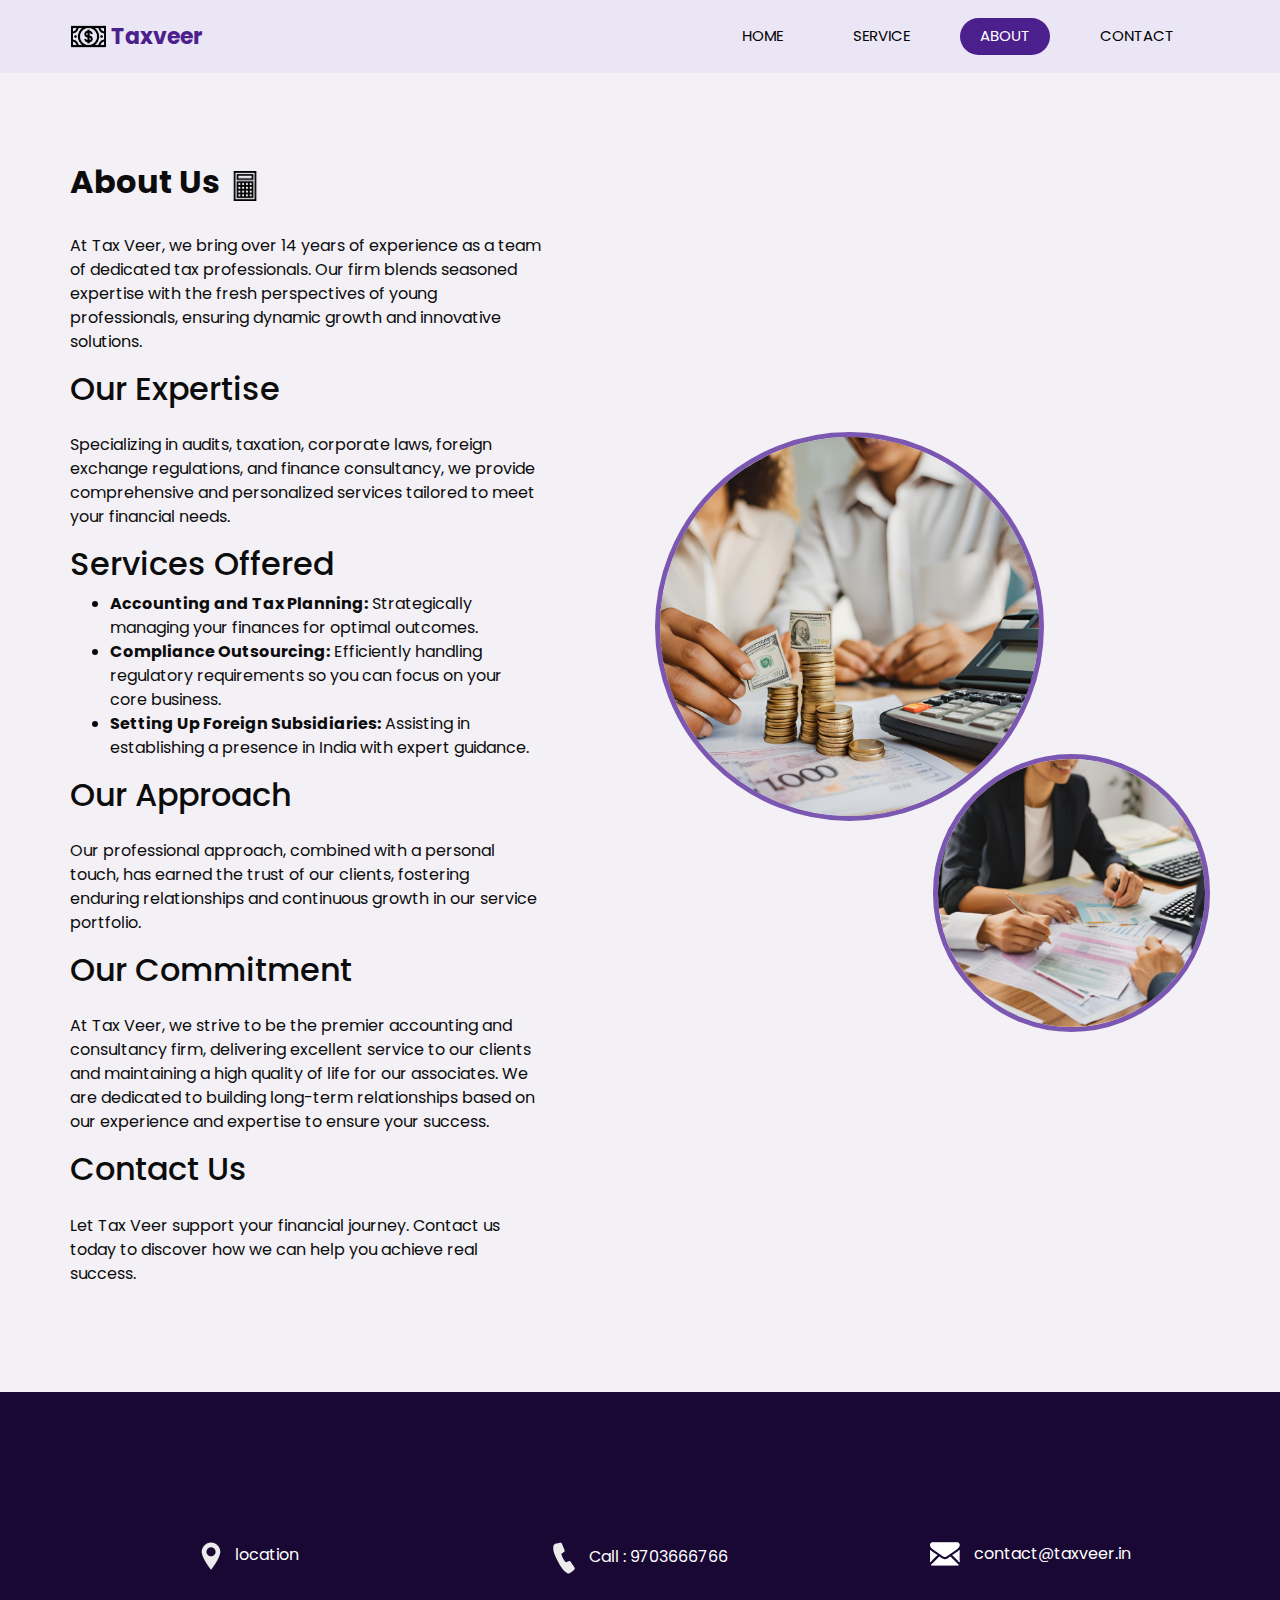
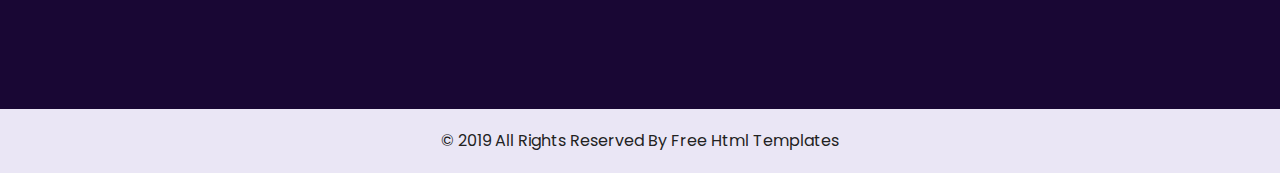
==== about.html @ 94d4b9c3 "first commit" ====
<!DOCTYPE html>
<html>

<head>
  <!-- Basic -->
  <meta charset="utf-8" />
  <meta http-equiv="X-UA-Compatible" content="IE=edge" />
  <!-- Mobile Metas -->
  <meta name="viewport" content="width=device-width, initial-scale=1, shrink-to-fit=no" />
  <!-- Site Metas -->
  <meta name="keywords" content="" />
  <meta name="description" content="" />
  <meta name="author" content="" />

  <title>Electrochip</title>

  <!-- slider stylesheet -->
  <link rel="stylesheet" type="text/css" href="https://cdnjs.cloudflare.com/ajax/libs/OwlCarousel2/2.1.3/assets/owl.carousel.min.css" />

  <!-- bootstrap core css -->
  <link rel="stylesheet" type="text/css" href="css/bootstrap.css" />

  <!-- fonts style -->
  <link href="https://fonts.googleapis.com/css?family=Poppins:400,600,700&display=swap" rel="stylesheet">
  <!-- Custom styles for this template -->
  <link href="css/style.css" rel="stylesheet" />
  <!-- responsive style -->
  <link href="css/responsive.css" rel="stylesheet" />
</head>

<body class="sub_page">

  <div class="hero_area">
    <!-- header section strats -->
    <header class="header_section">
      <div class="container">
        <nav class="navbar navbar-expand-lg custom_nav-container ">
          <a class="navbar-brand" href="index.html">
            <img src="images/money.png" alt="">
            <span>
              Taxveer
            </span>
          </a>
          <button class="navbar-toggler" type="button" data-toggle="collapse" data-target="#navbarSupportedContent" aria-controls="navbarSupportedContent" aria-expanded="false" aria-label="Toggle navigation">
            <span class="s-1"> </span>
            <span class="s-2"> </span>
            <span class="s-3"> </span>
          </button>

          <div class="collapse navbar-collapse" id="navbarSupportedContent">
            <div class="d-flex ml-auto flex-column flex-lg-row align-items-center">
              <ul class="navbar-nav  ">
                <li class="nav-item ">
                  <a class="nav-link" href="index.html">Home <span class="sr-only">(current)</span></a>
                </li>
               
                <li class="nav-item">
                  <a class="nav-link" href="service.html"> Service </a>
                </li>
                <li class="nav-item active">
                  <a class="nav-link" href="about.html"> About</a>
                </li>
                <li class="nav-item">
                  <a class="nav-link" href="index.html#Contact">Contact </a>
                </li>
              </ul>
            </div>
          </div>
        </nav>
      </div>
    </header>
    <!-- end header section -->
  



  <!-- about section -->
  <section class="about_section layout_padding">
    <div class="container">
      <div class="row">
        <div class="col-md-6">
          <div class="detail-box">
            <div class="heading_container">
              <h2>
                About Us
              </h2>
              <img src="images/calculator.png" alt="">
            </div>
            <section>
              <p>At Tax Veer, we bring over 14 years of experience as a team of dedicated tax professionals. Our firm blends seasoned expertise with the fresh perspectives of young professionals, ensuring dynamic growth and innovative solutions.</p>
          </section>
          <section>
              <h2>Our Expertise</h2>
              <p>Specializing in audits, taxation, corporate laws, foreign exchange regulations, and finance consultancy, we provide comprehensive and personalized services tailored to meet your financial needs.</p>
          </section>
          <section class="services">
              <h2>Services Offered</h2>
              <ul>
                  <li><strong>Accounting and Tax Planning:</strong> Strategically managing your finances for optimal outcomes.</li>
                  <li><strong>Compliance Outsourcing:</strong> Efficiently handling regulatory requirements so you can focus on your core business.</li>
                  <li><strong>Setting Up Foreign Subsidiaries:</strong> Assisting in establishing a presence in India with expert guidance.</li>
              </ul>
          </section>
          <section>
              <h2>Our Approach</h2>
              <p>Our professional approach, combined with a personal touch, has earned the trust of our clients, fostering enduring relationships and continuous growth in our service portfolio.</p>
          </section>
          <section>
              <h2>Our Commitment</h2>
              <p>At Tax Veer, we strive to be the premier accounting and consultancy firm, delivering excellent service to our clients and maintaining a high quality of life for our associates. We are dedicated to building long-term relationships based on our experience and expertise to ensure your success.</p>
          </section>
          <div class="contact">
              <h2>Contact Us</h2>
              <p>Let Tax Veer support your financial journey. Contact us today to discover how we can help you achieve real success.</p>
          </div>
           
          </div>
        </div>
        <div class="col-md-6">
          <div class="img_container">
            <div class="img-box b1">
              <img src="images/about-img1.jpg" alt="" />
            </div>
            <div class="img-box b2">
              <img src="images/about-img2.jpg" alt="" />
            </div>
          </div>

        </div>

      </div>
    </div>
  </section>

  <!-- end about section -->

  <!-- info section -->

  <section class="info_section layout_padding">
    <div class="container">
      <div class="info_contact">
        <div class="row">
          <div class="col-md-4">
            <a href="https://maps.app.goo.gl/J3NLf8S6xX1rrDwE8">
              <img src="images/location-white.png" alt="">
              <span>
                location
              </span>
            </a>
          </div>
          <div class="col-md-4">
            <a href="tel:+919703666766">
              <img src="images/telephone-white.png" alt="">
              <span>
                Call :  9703666766
              </span>
            </a>
          </div>
          <div class="col-md-4">
            <a href="mailto:contact@taxveer.in">
              <img src="images/envelope-white.png" alt="">
              <span>
                contact@taxveer.in
              </span>
            </a>
          </div>
        </div>
      </div>
      

    </div>
  </section>


  <!-- end info section -->

  <!-- footer section -->
  <footer class="container-fluid footer_section">
    <div class="container">
      <div class="row">
        <div class="col-lg-7 col-md-9 mx-auto">
          <p>
            &copy; 2019 All Rights Reserved By
            <a href="https://html.design/">Free Html Templates</a>
          </p>
        </div>
      </div>
    </div>
  </footer>
  <!-- footer section -->


  <script src="js/jquery-3.4.1.min.js"></script>
  <script src="js/bootstrap.js"></script>

</body>

</html>
---- css/style.css ----
body {
  font-family: "Poppins", sans-serif;
  color: #0c0c0c;
  background-color: #ffffff;
}

.layout_padding {
  padding-top: 90px;
  padding-bottom: 90px;
}

.layout_padding2 {
  padding-top: 45px;
  padding-bottom: 45px;
}

.layout_padding2-top {
  padding-top: 45px;
}

.layout_padding2-bottom {
  padding-bottom: 45px;
}

.layout_padding-top {
  padding-top: 90px;
}

.layout_padding-bottom {
  padding-bottom: 90px;
}

.heading_container {
  display: -webkit-box;
  display: -ms-flexbox;
  display: flex;
  -webkit-box-pack: start;
      -ms-flex-pack: start;
          justify-content: flex-start;
  -webkit-box-align: center;
      -ms-flex-align: center;
          align-items: center;
  text-align: center;
}

.heading_container h2 {
  position: relative;
  font-weight: bold;
  margin-right: 10px;
}

.heading_container img {
  width: 30px;
}

/*header section*/
.hero_area {
  height: 98vh;
  position: relative;
  display: -webkit-box;
  display: -ms-flexbox;
  display: flex;
  -webkit-box-orient: vertical;
  -webkit-box-direction: normal;
      -ms-flex-direction: column;
          flex-direction: column;
  background-color: #eae6f5;
}

.sub_page .hero_area {
  height: auto;
}

.header_section .container {
  padding: 0;
}

.header_section .nav_container {
  margin: 0 auto;
}

.custom_nav-container .navbar-nav .nav-item .nav-link {
  padding: 7px 20px;
  margin: 10px 15px;
  color: #000000;
  text-align: center;
  border-radius: 35px;
  text-transform: uppercase;
  font-size: 15px;
}

.custom_nav-container .navbar-nav .nav-item.active .nav-link, .custom_nav-container .navbar-nav .nav-item:hover .nav-link {
  background-color: #4b208c;
  color: #ffffff;
}

a,
a:hover,
a:focus {
  text-decoration: none;
}

a:hover,
a:focus {
  color: initial;
}

.btn,
.btn:focus {
  outline: none !important;
  -webkit-box-shadow: none;
          box-shadow: none;
}

.custom_nav-container .nav_search-btn {
  background-image: url(../images/search-icon.png);
  background-size: 22px;
  background-repeat: no-repeat;
  background-position-y: 7px;
  width: 35px;
  height: 35px;
  padding: 0;
  border: none;
}

.navbar-brand {
  display: -webkit-box;
  display: -ms-flexbox;
  display: flex;
  -webkit-box-align: center;
      -ms-flex-align: center;
          align-items: center;
}

.navbar-brand img {
  margin-right: 5px;
  width: 35px;
}

.navbar-brand span {
  font-size: 22px;
  font-weight: 700;
  color: #4b208c;
}

.custom_nav-container {
  z-index: 99999;
}

.navbar-expand-lg .navbar-collapse {
  -webkit-box-align: end;
      -ms-flex-align: end;
          align-items: flex-end;
}

.custom_nav-container .navbar-toggler {
  outline: none;
}

.custom_nav-container .navbar-toggler {
  padding: 0;
  width: 37px;
  height: 42px;
}

.custom_nav-container .navbar-toggler span {
  display: block;
  width: 35px;
  height: 4px;
  background-color: #190734;
  margin: 7px 0;
  -webkit-transition: all .3s;
  transition: all .3s;
}

.custom_nav-container .navbar-toggler[aria-expanded="true"] .s-1 {
  -webkit-transform: rotate(45deg);
          transform: rotate(45deg);
  margin: 0;
  margin-bottom: -4px;
}

.custom_nav-container .navbar-toggler[aria-expanded="true"] .s-2 {
  display: none;
}

.custom_nav-container .navbar-toggler[aria-expanded="true"] .s-3 {
  -webkit-transform: rotate(-45deg);
          transform: rotate(-45deg);
  margin: 0;
  margin-top: -4px;
}

.custom_nav-container .navbar-toggler[aria-expanded="false"] .s-1,
.custom_nav-container .navbar-toggler[aria-expanded="false"] .s-2,
.custom_nav-container .navbar-toggler[aria-expanded="false"] .s-3 {
  -webkit-transform: none;
          transform: none;
}

/*end header section*/
/* slider section */
.slider_section {
  -webkit-box-flex: 1;
      -ms-flex: 1;
          flex: 1;
  display: -webkit-box;
  display: -ms-flexbox;
  display: flex;
  -webkit-box-align: center;
      -ms-flex-align: center;
          align-items: center;
  position: relative;
  z-index: 2;
  color: #3b3a3a;
  padding-bottom: 90px;
}

.slider_section .row {
  -webkit-box-align: center;
      -ms-flex-align: center;
          align-items: center;
}

.slider_section .detail_box {
  color: #000000;
}

.slider_section .detail_box h1 {
  text-transform: uppercase;
  font-weight: bold;
}

.slider_section .detail_box p {
  margin-top: 20px;
}

.slider_section .detail_box a {
  display: inline-block;
  padding: 10px 40px;
  background-color: #4b208c;
  color: #ffffff;
  border-radius: 35px;
  margin-top: 35px;
}

.slider_section .detail_box a:hover {
  background-color: #5625a1;
}

.slider_section .img_container {
  border: 7px solid #7b57b2;
  border-radius: 100%;
  overflow: hidden;
}

.slider_section .img_container div#carouselExampleContarols {
  width: 100%;
  position: unset;
}

.slider_section .img_container .img-box img {
  width: 100%;
}

.slider_section .carousel-control-prev,
.slider_section .carousel-control-next {
  top: initial;
  left: initial;
  bottom: 5%;
  right: 10%;
  width: 45px;
  height: 45px;
  border: none;
  border-radius: 100%;
  opacity: 1;
  background-repeat: no-repeat;
  background-size: 8px;
  background-position: center;
}

.slider_section .carousel-control-prev {
  background-image: url(../images/prev.png);
  background-color: #ffffff;
  -webkit-transform: translate(-85px, 30px);
          transform: translate(-85px, 30px);
}

.slider_section .carousel-control-next {
  background-image: url(../images/next.png);
  background-color: #4b208c;
  -webkit-transform: translate(-45px, 0);
          transform: translate(-45px, 0);
}

.service_section {
  text-align: center;
}

.service_section .heading_container {
  -webkit-box-pack: center;
      -ms-flex-pack: center;
          justify-content: center;
}

.service_section .service_container {
  display: -webkit-box;
  display: -ms-flexbox;
  display: flex;
  -webkit-box-pack: center;
      -ms-flex-pack: center;
          justify-content: center;
  padding: 35px 0;
  -ms-flex-wrap: wrap;
      flex-wrap: wrap;
}

.service_section .service_container .box {
  margin: 25px 1%;
  -ms-flex-preferred-size: 31%;
      flex-basis: 31%;
  padding: 35px 25px 25px;
  border-radius: 15px;
  -webkit-box-shadow: 0 0 10px 0 rgba(0, 0, 0, 0.15);
          box-shadow: 0 0 10px 0 rgba(0, 0, 0, 0.15);
  border-top: 15px solid transparent;
  overflow: hidden;
  -webkit-transition: all .1s;
  transition: all .1s;
}

.service_section .service_container .box .img-box {
  display: -webkit-box;
  display: -ms-flexbox;
  display: flex;
  -webkit-box-pack: center;
      -ms-flex-pack: center;
          justify-content: center;
  -webkit-box-align: center;
      -ms-flex-align: center;
          align-items: center;
  height: 125px;
}

.service_section .service_container .box .img-box img {
  width: 90px;

}

.service_section .service_container .box .detail-box {
  margin-top: 25px;
}

.service_section .service_container .box .detail-box h5 {
  color: #2e0e5f;
  font-weight: 600;
  position: relative;
}

.service_section .service_container .box:hover, .service_section .service_container .box.active {
  border-top: 15px solid #512a97;
}

.service_section .btn-box {
  display: -webkit-box;
  display: -ms-flexbox;
  display: flex;
  -webkit-box-pack: center;
      -ms-flex-pack: center;
          justify-content: center;
  margin-top: 25px;
}

.service_section .btn-box a {
  display: inline-block;
  padding: 10px 35px;
  background-color: #4b208c;
  color: #ffffff;
  border-radius: 35px;
}

.service_section .btn-box a:hover {
  background-color: #5625a1;
}

.about_section {
  background-color: #f3f0f6;
}

.about_section .row {
  -webkit-box-align: center;
      -ms-flex-align: center;
          align-items: center;
}

.about_section .img_container {
  display: -webkit-box;
  display: -ms-flexbox;
  display: flex;
  -webkit-box-orient: vertical;
  -webkit-box-direction: normal;
      -ms-flex-direction: column;
          flex-direction: column;
}

.about_section .img_container .img-box {
  border: 5px solid #7b57b2;
  border-radius: 100%;
  overflow: hidden;
}

.about_section .img_container .img-box.b1 {
  width: 70%;
}

.about_section .img_container .img-box.b2 {
  width: 50%;
  margin-left: auto;
  margin-top: -12%;
}

.about_section .img_container .img-box img {
  width: 100%;
}

.about_section .detail-box {
  margin-right: 15%;
}

.about_section .detail-box p {
  margin-top: 25px;
}

.about_section .detail-box a {
  display: inline-block;
  padding: 10px 35px;
  background-color: #4b208c;
  color: #ffffff;
  border-radius: 5px;
  margin: 25px 0 45px 0;
}

.about_section .detail-box a:hover {
  background-color: #5625a1;
}

.blog_section .heading_container {
  -webkit-box-pack: center;
      -ms-flex-pack: center;
          justify-content: center;
}

.blog_section .heading_container h2::before {
  background-color: #ffffff;
}

.blog_section .box {
  margin-top: 55px;
  background-color: #ffffff;
  -webkit-box-shadow: 0 0 10px 0 rgba(0, 0, 0, 0.15);
          box-shadow: 0 0 10px 0 rgba(0, 0, 0, 0.15);
}

.blog_section .box .img-box {
  position: relative;
}

.blog_section .box .img-box img {
  width: 100%;
}

.blog_section .box .detail-box {
  padding: 25px 25px 15px;
}

.blog_section .box .detail-box h5 {
  font-weight: bold;
}

.contact_section {
  position: relative;
}

.contact_section form {
  margin-top: 45px;
  padding-right: 35px;
}

.contact_section input {
  width: 100%;
  border: none;
  height: 50px;
  margin-bottom: 25px;
  padding-left: 25px;
  background-color: transparent;
  outline: none;
  color: #101010;
  -webkit-box-shadow: 0px 2px 5px 0px rgba(0, 0, 0, 0.16);
  box-shadow: 0px 2px 5px 0px rgba(0, 0, 0, 0.16);
}

.contact_section input::-webkit-input-placeholder {
  color: #737272;
}

.contact_section input:-ms-input-placeholder {
  color: #737272;
}

.contact_section input::-ms-input-placeholder {
  color: #737272;
}

.contact_section input::placeholder {
  color: #737272;
}

.contact_section input.message-box {
  height: 120px;
}

.contact_section button {
  border: none;
  display: inline-block;
  padding: 12px 45px;
  background-color: #4b208c;
  color: #ffffff;
  border-radius: 0px;
  margin-top: 35px;
}

.contact_section button:hover {
  background-color: #5625a1;
}

.contact_section .map_container {
  height: 100%;
  min-height: 325px;
}

.contact_section .map_container .map-responsive {
  height: 100%;
}

.footer_bg {
  background-image: url(../images/footer-bg.png);
  background-size: cover;
  background-position: top;
}

/* info section */
.info_section {
  background-color: #190734;
  color: #ffffff;
}

.info_section h6 {
  font-weight: bold;
}

.info_section .info_contact {
  margin-top: 60px;
  margin-bottom: 45px;
}

.info_section .info_contact .col-md-4 {
  display: -webkit-box;
  display: -ms-flexbox;
  display: flex;
  -webkit-box-pack: center;
      -ms-flex-pack: center;
          justify-content: center;
}

.info_section .info_contact a {
  color: #ffffff;
}

.info_section .info_contact img {
  max-width: 100%;
  margin-right: 10px;
}

.info_section .info_form {
  margin: 0 auto;
  margin-bottom: 45px;
}

.info_section .info_form h4 {
  text-transform: uppercase;
  text-align: center;
  margin-bottom: 20px;
}

.info_section .info_form form {
  display: -webkit-box;
  display: -ms-flexbox;
  display: flex;
  -webkit-box-align: center;
      -ms-flex-align: center;
          align-items: center;
}

.info_section .info_form form input {
  background-color: #ffffff;
  border: none;
  -webkit-box-flex: 2.5;
      -ms-flex: 2.5;
          flex: 2.5;
  outline: none;
  color: #000000;
  min-height: 42.4px;
  padding-left: 15px;
}

.info_section .info_form form input ::-webkit-input-placeholder {
  color: #ffffff;
  opacity: 0.2;
}

.info_section .info_form form input :-ms-input-placeholder {
  color: #ffffff;
  opacity: 0.2;
}

.info_section .info_form form input ::-ms-input-placeholder {
  color: #ffffff;
  opacity: 0.2;
}

.info_section .info_form form input ::placeholder {
  color: #ffffff;
  opacity: 0.2;
}

.info_section .info_form form button {
  -webkit-box-flex: 1;
      -ms-flex: 1;
          flex: 1;
  border: none;
  display: inline-block;
  padding: 10px 30px;
  background-color: #4b208c;
  color: #ffffff;
  border-radius: 0;
  font-size: 15px;
  text-transform: uppercase;
}

.info_section .info_form form button:hover {
  background-color: #5625a1;
}

.info_section .box {
  display: -webkit-box;
  display: -ms-flexbox;
  display: flex;
}

.info_section .info_social {
  display: -webkit-box;
  display: -ms-flexbox;
  display: flex;
}

.info_section .info_social img {
  width: 35px;
  margin-right: 8px;
}

/* end info section */
/* footer section*/
.footer_section {
  display: -webkit-box;
  display: -ms-flexbox;
  display: flex;
  -webkit-box-pack: center;
      -ms-flex-pack: center;
          justify-content: center;
  position: relative;
}

.footer_section p {
  color: #222222;
  margin: 0 auto;
  text-align: center;
  padding: 20px;
}

.footer_section p a {
  color: #222222;
}
/*# sourceMappingURL=style.css.map */
.whatsapp-button {
  display: inline-flex;
  align-items: center;
  background-color: #4b208c;
  color: white;
  padding: 10px 20px;
  border-radius: 50px;
  text-decoration: none;
  font-size: 16px;
  font-weight: bold;
  transition: background-color 0.3s;
}

.whatsapp-button:hover {
  background-color: #1DA851; /* Darker green on hover */
  color: white;
}

.whatsapp-button img {
  margin-right: 10px;
  width: 24px;
  height: 24px;
}
---- css/responsive.css ----
@media (max-width: 1120px) {}

@media (max-width: 992px) {

  .hero_area {
    height: auto;
  }

  .header_section {
    padding-top: 10px;
  }

  #navbarSupportedContent {
    margin-top: 25px;
  }

  .slider_section {

    padding-top: 75px;
    padding-bottom: 150px;

  }

  .about_section .img-box {
    margin: 0 5%;
  }

  .about_section .detail-box {
    margin-right: 5%;
  }

  .service_section .service_container .box {
    -ms-flex-preferred-size: 48%;
    flex-basis: 48%;
  }

  .about_section .img_container .img-box.b2 {
    margin-top: -5%;
  }

}

@media (max-width: 768px) {


  .slider_section .detail_box {
    text-align: center;
  }

  .slider_section .img_content {
    margin-top: 55px;
  }

  .contact_section .map_container {
    margin-top: 45px;
  }

  .info_section .info_contact a {
    margin-bottom: 15px;
  }

  .info_section .info_social {
    justify-content: center;
  }

  .service_section .service_container .box {
    flex-basis: 98%;
  }

  .contact_section form {
    padding-right: 0;
  }

  .info_section .info_contact a {
    text-align: center;
  }
}

@media (max-width: 576px) {
  .about_section .img_container .img-box.b1 {
    width: 80%;
  }

  .about_section .img_container .img-box.b2 {
    width: 55%;
  }

  .info_section .info_form form {
    flex-direction: column;
  }

  .info_section .info_form form input {
    width: 100%;
  }

  .info_section .info_form form button {
    margin-top: 15px;
    padding: 10px 40px;
  }
}

@media (max-width: 480px) {}

@media (max-width: 420px) {

  .slider_section .carousel-control-prev,
  .slider_section .carousel-control-next {
    right: 0;
  }
}

@media (max-width: 360px) {}

@media (min-width: 1200px) {
  .container {
    max-width: 1170px;
  }
}
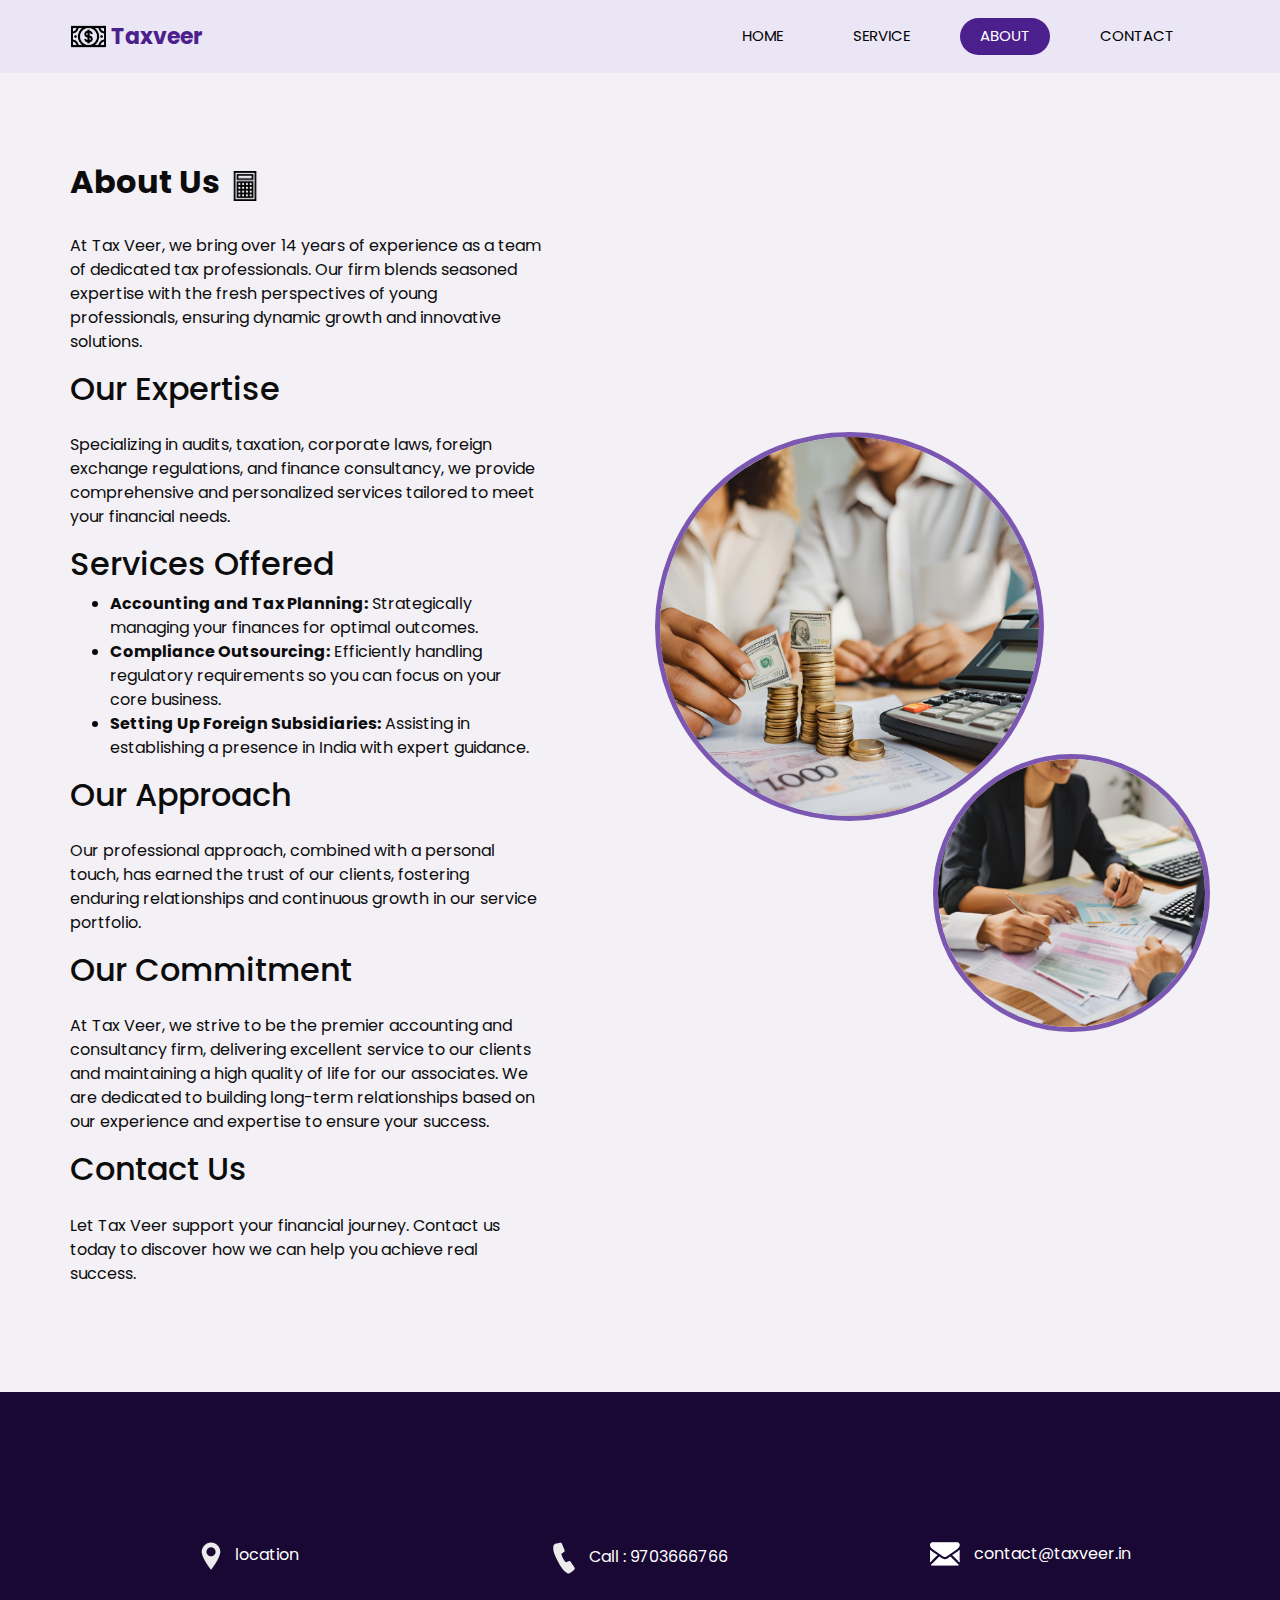
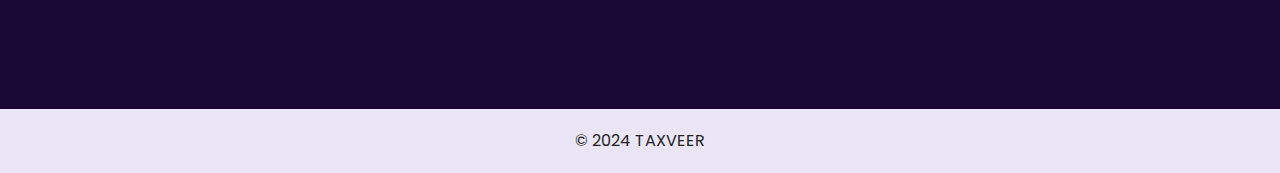
==== commit 202db41c: "hi" ====
--- a/about.html
+++ b/about.html
@@ -180,8 +180,7 @@
       <div class="row">
         <div class="col-lg-7 col-md-9 mx-auto">
           <p>
-            &copy; 2019 All Rights Reserved By
-            <a href="https://html.design/">Free Html Templates</a>
+            &copy; 2024 TAXVEER
           </p>
         </div>
       </div>
--- a/css/style.css
+++ b/css/style.css
@@ -540,7 +540,15 @@
 
 .contact_section .map_container .map-responsive {
   height: 100%;
-}
+  
+}
+@media(min-width: 768px) {
+.map-map{
+  width: 100%;
+  margin-left: 450px;
+}
+}
+
 
 .footer_bg {
   background-image: url(../images/footer-bg.png);
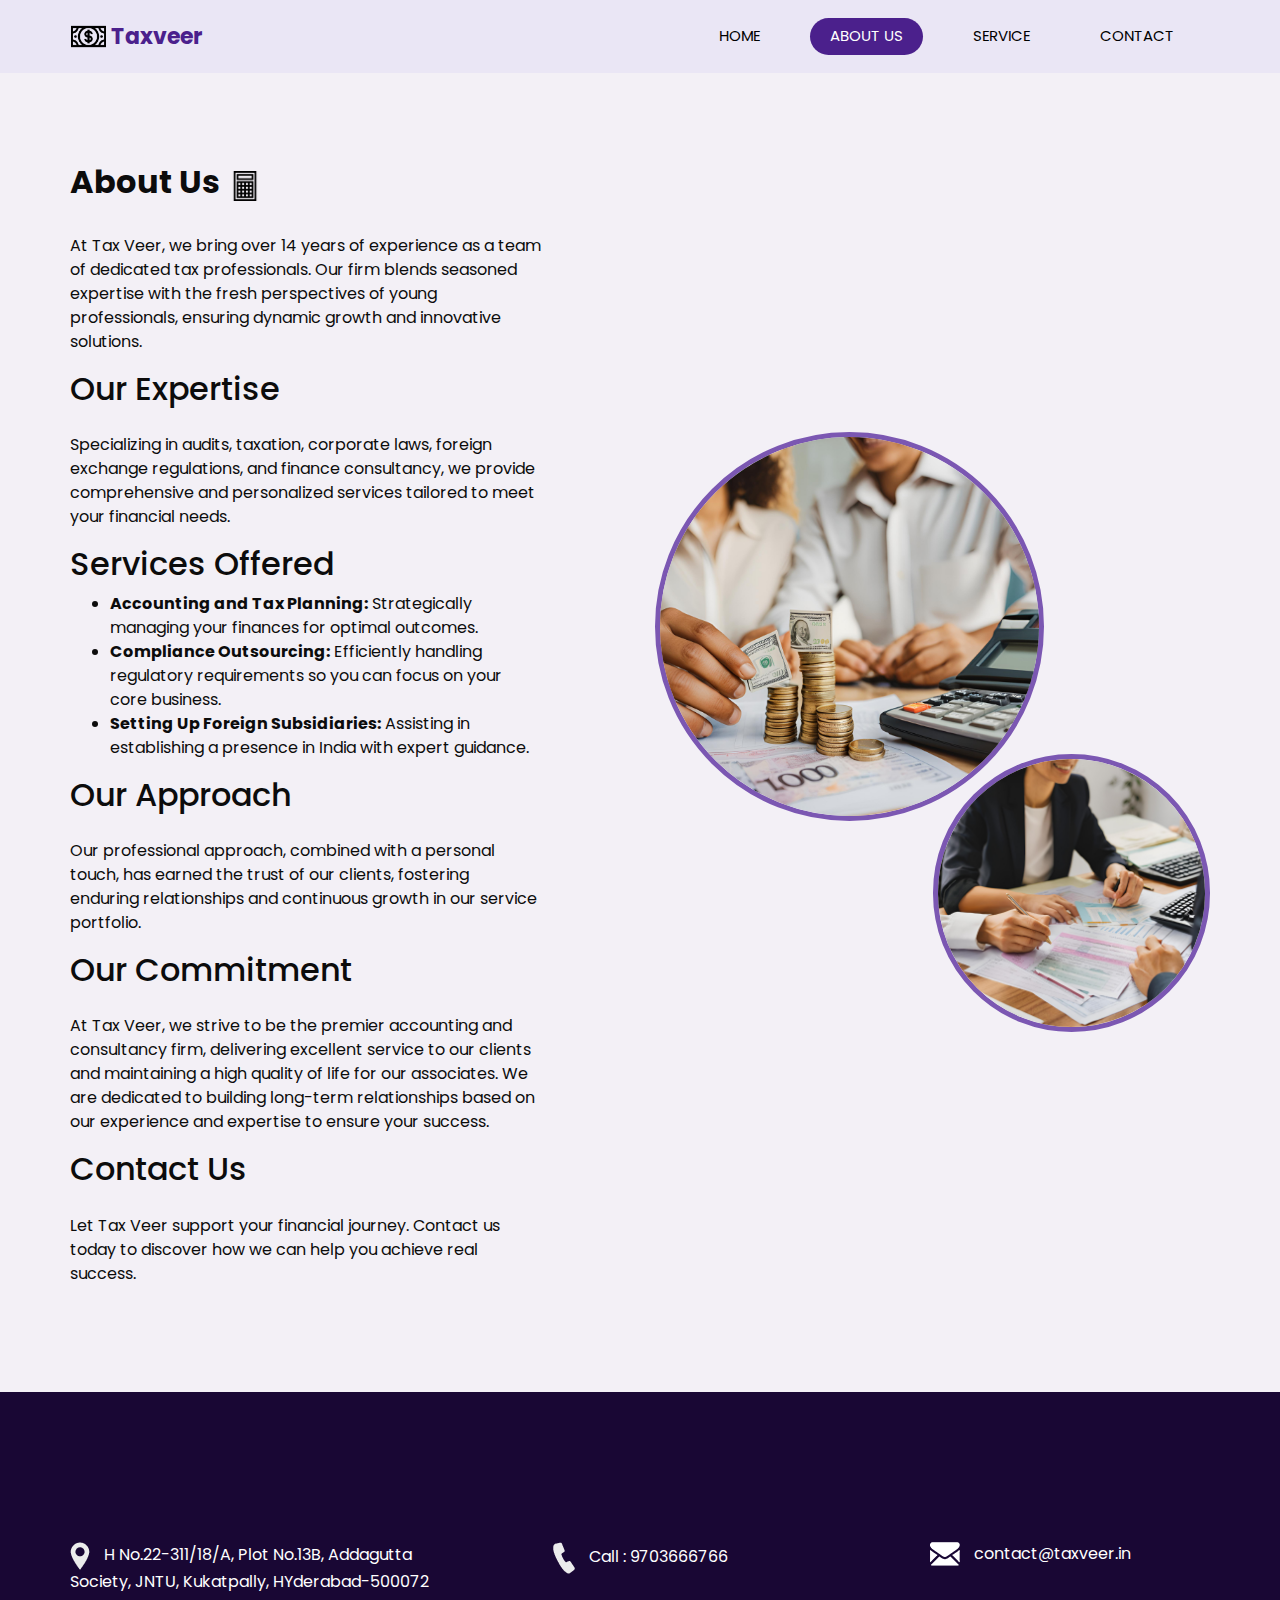
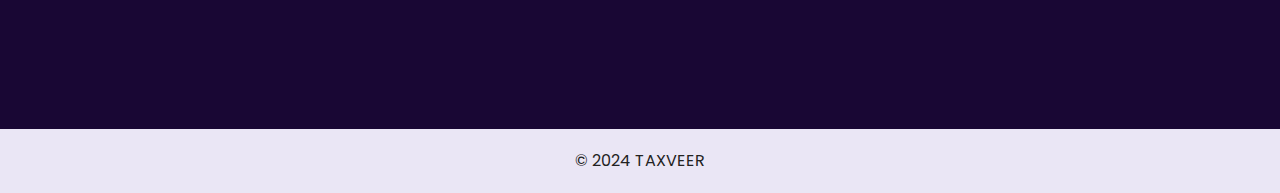
==== commit 136362f4: "hi" ====
--- a/about.html
+++ b/about.html
@@ -12,7 +12,8 @@
   <meta name="description" content="" />
   <meta name="author" content="" />
 
-  <title>Electrochip</title>
+  <title>Taxveer</title>
+  <link rel="icon" type="image/x-icon" href="images/money-bag.png">
 
   <!-- slider stylesheet -->
   <link rel="stylesheet" type="text/css" href="https://cdnjs.cloudflare.com/ajax/libs/OwlCarousel2/2.1.3/assets/owl.carousel.min.css" />
@@ -53,13 +54,13 @@
                 <li class="nav-item ">
                   <a class="nav-link" href="index.html">Home <span class="sr-only">(current)</span></a>
                 </li>
-               
+                <li class="nav-item active">
+                  <a class="nav-link" href="about.html"> About us</a>
+                </li>
                 <li class="nav-item">
                   <a class="nav-link" href="service.html"> Service </a>
                 </li>
-                <li class="nav-item active">
-                  <a class="nav-link" href="about.html"> About</a>
-                </li>
+                
                 <li class="nav-item">
                   <a class="nav-link" href="index.html#Contact">Contact </a>
                 </li>
@@ -144,7 +145,7 @@
             <a href="https://maps.app.goo.gl/J3NLf8S6xX1rrDwE8">
               <img src="images/location-white.png" alt="">
               <span>
-                location
+                H No.22-311/18/A, Plot No.13B, Addagutta Society, JNTU, Kukatpally, HYderabad-500072
               </span>
             </a>
           </div>
--- a/css/style.css
+++ b/css/style.css
@@ -353,7 +353,7 @@
 
 .service_section .service_container .box .detail-box h5 {
   color: #2e0e5f;
-  font-weight: 600;
+  font-weight: 600; 
   position: relative;
 }
 
@@ -540,13 +540,16 @@
 
 .contact_section .map_container .map-responsive {
   height: 100%;
-  
-}
+}
+
+.map-map {
+  width: 100%;
+}
+
 @media(min-width: 768px) {
-.map-map{
-  width: 100%;
-  margin-left: 450px;
-}
+  .map-map {
+    width: 100%;
+  }
 }
 
 
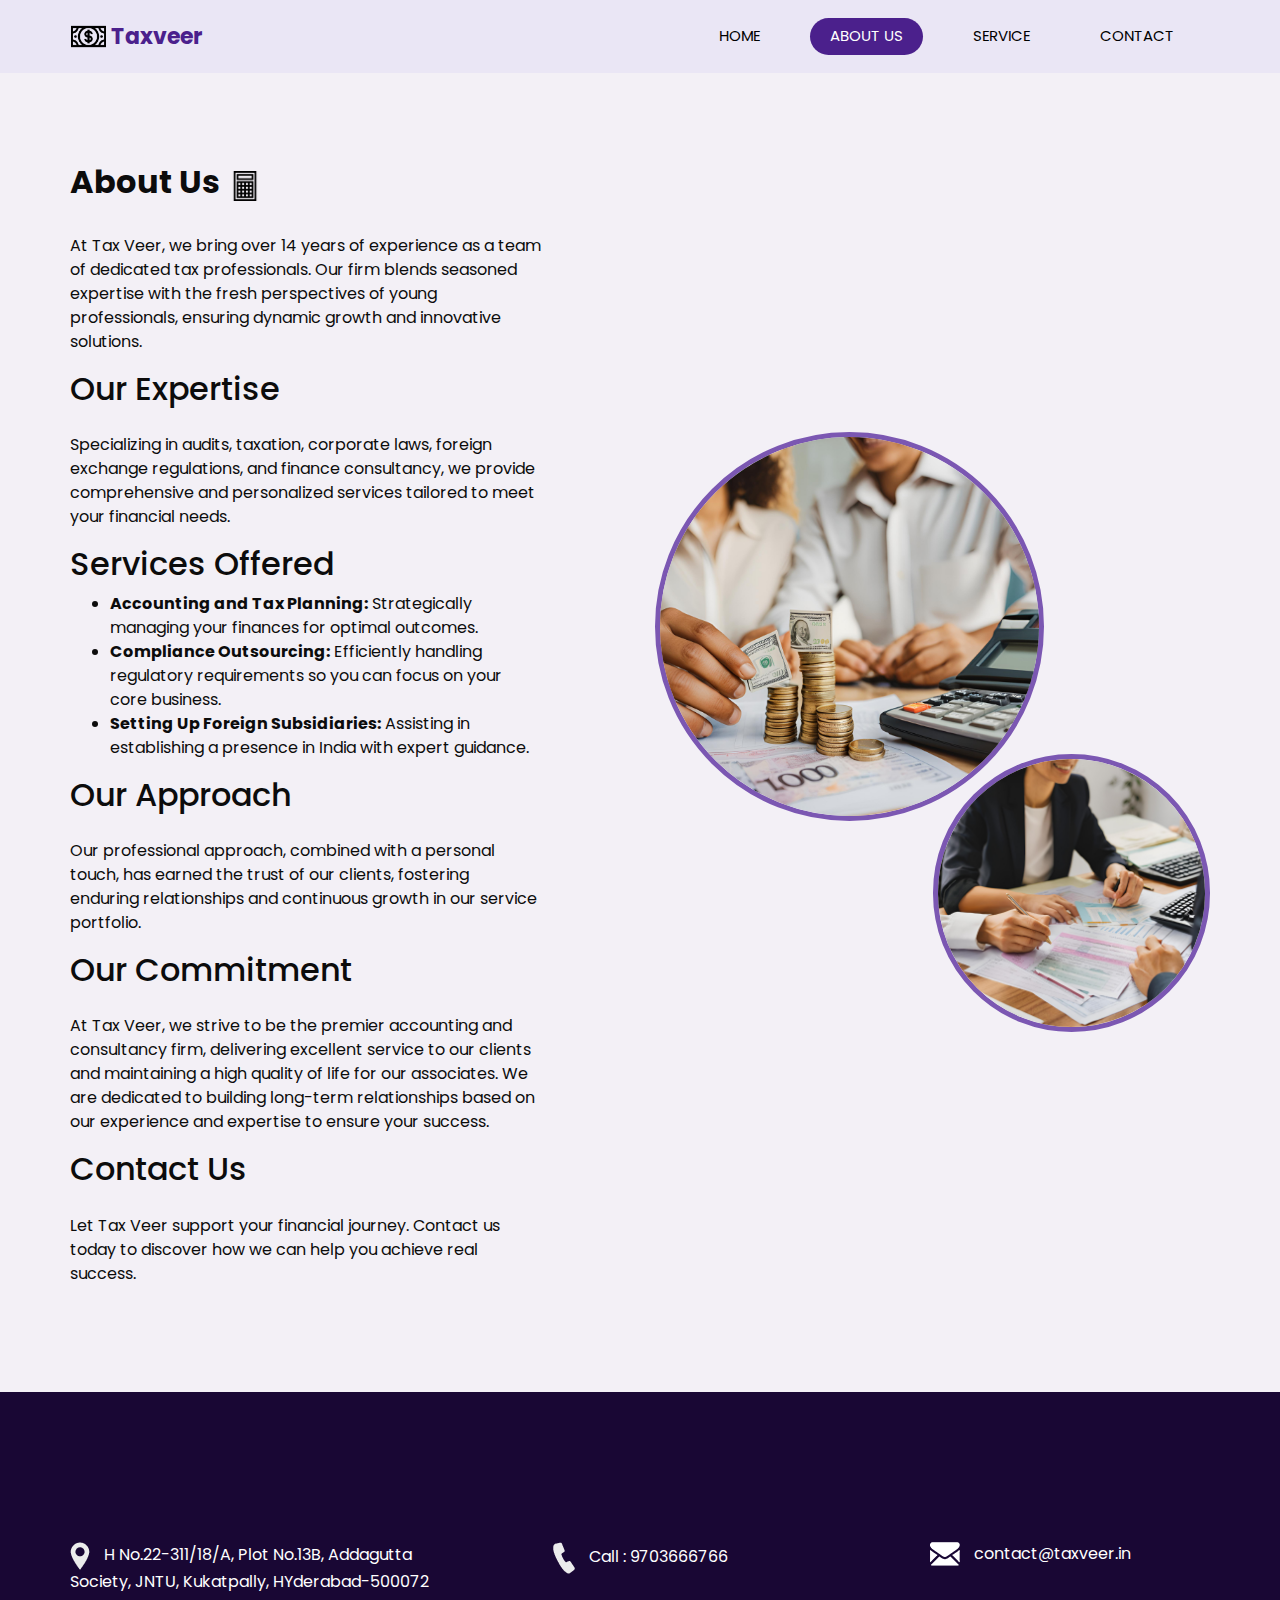
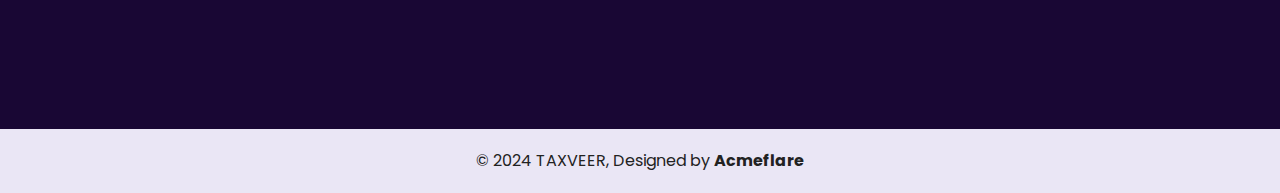
==== commit d8146f98: "hi" ====
--- a/about.html
+++ b/about.html
@@ -181,7 +181,7 @@
       <div class="row">
         <div class="col-lg-7 col-md-9 mx-auto">
           <p>
-            &copy; 2024 TAXVEER
+            &copy; 2024 TAXVEER, Designed by <b> <a href="https://acmeflare.in">Acmeflare</a></b>
           </p>
         </div>
       </div>
